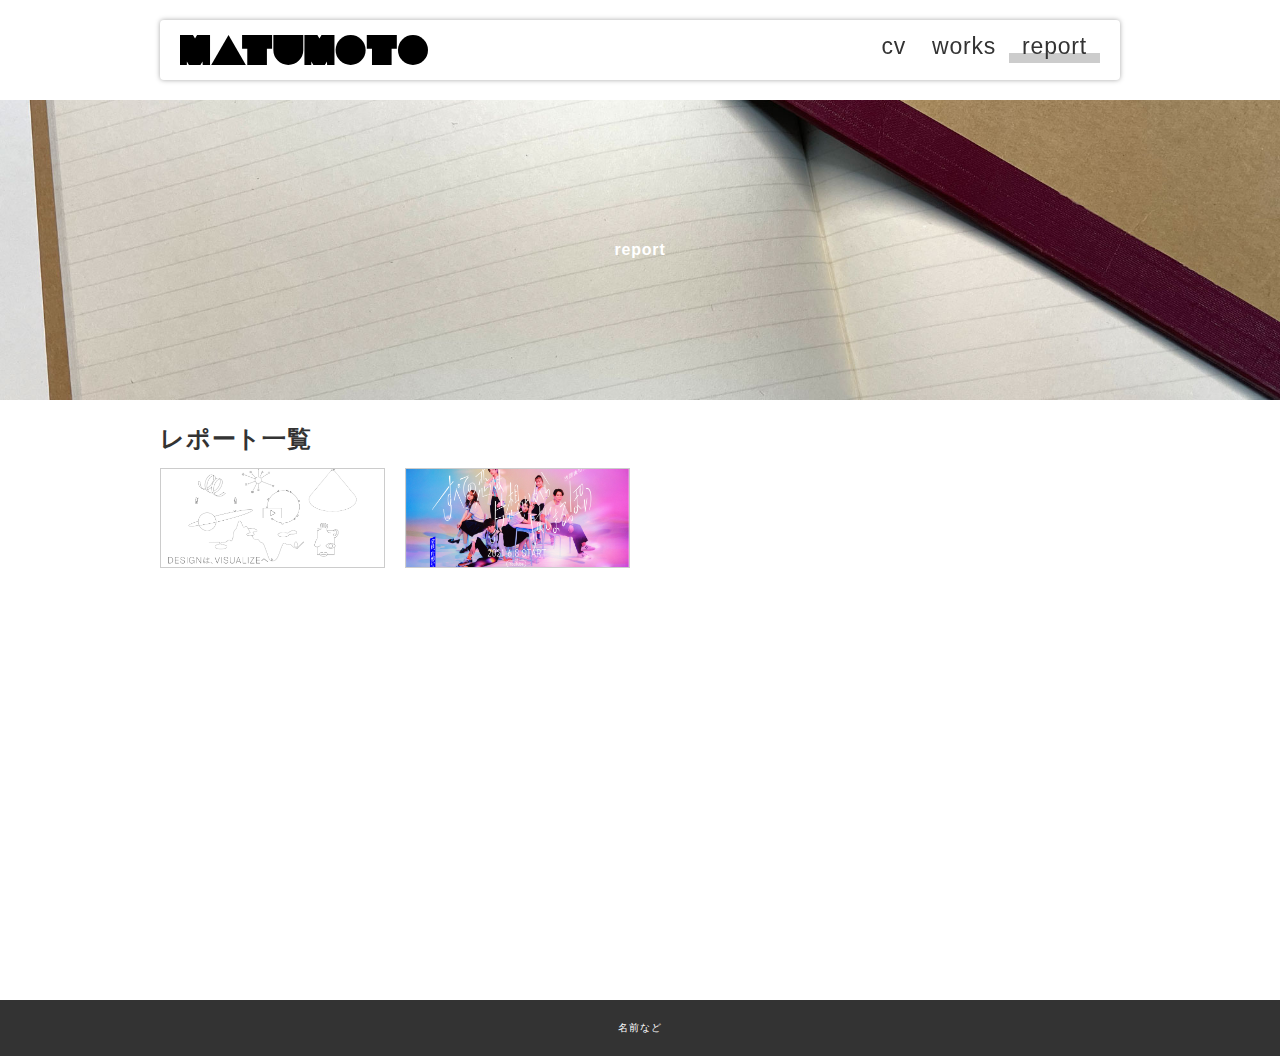
==== reports/index.html @ 168e7ae3 "Initial commit" ====
<!DOCTYPE html>
<html lang="ja">
<head>
  <meta charset="UTF-8">
  <meta http-equiv="X-UA-Compatible" content="IE=edge">
  <meta name="viewport" content="width=device-width, initial-scale=1.0">
  <!-- トップページとはリンクが変わるので注意 -->
  <link rel="stylesheet" href="../css/style.css">
  <title>レポート一覧ページ</title>
</head>
<body class="contents_page">
  
  <header>
    <div class="inner">
      <p id="header_logo">
        <a href="../index.html"><img src="../images/logo.svg" alt=""></a>
      </p>
      <ul id="global_menu">
        <!-- トップページとはリンクが変わるので注意 -->
        <li><a href="../cv.html">cv</a></li>
        <li><a href="../works/index.html">works</a></li>
        <li class="current"><a href="./index.html">report</a></li>
      </ul>
    </div>
  </header>

  <section>
    <!-- 空の要素だけどcssで背景を設定している -->
    <div class="report_eye_catch">
      report
    </div>
    <div class="contents">
      <h2>レポート一覧</h2>
      <ul class="thumb_list">
        <li><a href="./report01.html"><img src="./images/thumb01.png" alt="サムネイル"></a></li>
        <li><a href="#"><img src="./images/thumb02.png" alt="サムネイル"></a></li>
      </ul>
    </div>
  </section>

  <footer>
    名前など
  </footer>


</body>
</html>
---- css/style.css ----
@charset "UTF-8";
/*======================================================
基本
======================================================*/
* {
  box-sizing: border-box;
  margin: 0;
  padding: 0;
}

html {
  font-size: 62.5%;
}

html,
body {
  height: 100%;
  font-feature-settings: "palt";
  background-color: #fff;
  position: relative;
}

body {
  font-size: 1.6rem;
  line-height: 1.6;
  font-family: "游ゴシック体", YuGothic, "游ゴシック", "Yu Gothic", "ヒラギノ角ゴ ProN W3", "Hiragino Kaku Gothic ProN", "メイリオ", Meiryo, sans-serif;
  color: #333333;
  letter-spacing: 0.05em;
}

body.contents_page {
  padding-top: 100px;
}

a {
  color: inherit;
  transition: 0.3s opacity;
}

a:hover {
  opacity: 0.7;
}

img {
  max-width: 100%;
  height: auto;
}

li {
  list-style: none;
}

@media (min-width: 901px) {
  .sp_only {
    display: none !important;
  }
}

@media (max-width: 900px) {
  .pc_only {
    display: none !important;
  }
}

/*======================================================
header
======================================================*/
header {
  position: fixed;
  z-index: 2;
  max-width: 1000px;
  top: 0;
  left: 0;
  right: 0;
  margin: auto;
}

header a {
  display: block;
  text-decoration: none;
}

header .inner {
  display: flex;
  background-color: #fff;
  justify-content: space-between;
  padding: 15px 20px;
  box-shadow: 0px 0px 5px rgba(0, 0, 0, 0.35);
  border-radius: 4px;
  margin: 20px;
}

/*======================================================
footer
======================================================*/
footer {
  background-color: #333;
  color: #fff;
  text-align: center;
  padding: 20px;
  font-size: 10px;
}

/*======================================================
コンテンツ
======================================================*/
#header_logo img {
  display: block;
}

#global_menu {
  display: flex;
  font-size: 23px;
  position: relative;
}

#global_menu a {
  padding: 0px 13px;
  line-height: 1;
  position: relative;
}

#global_menu li {
  position: relative;
}

#global_menu li.current::before {
  content: "";
  bottom: 2px;
  position: absolute;
  width: 100%;
  height: 10px;
  background-color: #ccc;
}

.top_eye_catch {
  height: 500px;
  background-image: url(../images/top.jpg);
  background-size: cover;
  background-position: center center;
  background-attachment: fixed;
  display: flex;
  align-items: center;
  justify-content: center;
  color: #fff;
  font-weight: bold;
}

.report_eye_catch {
  height: 300px;
  background-image: url(../images/report.jpg);
  background-size: cover;
  background-position: center center;
  display: flex;
  align-items: center;
  justify-content: center;
  color: #fff;
  font-weight: bold;
}

.contents {
  max-width: 1000px;
  min-height: 600px;
  padding: 20px;
  margin: auto;
}

.thumb_list {
  display: flex;
  flex-wrap: wrap;
  margin: 0 -10px;
}

.thumb_list li {
  width: 25%;
  height: 120px;
  padding: 10px;
}

.thumb_list li a {
  display: block;
  height: 100%;
}

.thumb_list li a img {
  display: block;
  border: 1px solid #ccc;
  width: 100%;
  height: 100%;
  object-fit: cover;
  object-position: center center;
}

/*======================================================
report
======================================================*/
.report {
  border: 1px solid #ccc;
  padding: 40px;
}

.report .outline {
  margin-bottom: 40px;
  display: flex;
}

.report .outline .pic {
  width: 45%;
  border: 3px solid #999;
}

.report .outline .txt {
  flex: 1;
  padding-left: 20px;
}

.report h1 {
  margin-bottom: 20px;
  padding-left: 10px;
  border-left: 5px solid #ff9a02;
}

.ex_link {
  display: inline-block;
  position: relative;
  padding: 4px;
  padding-left: 26px;
}

.ex_link::before {
  box-sizing: border-box;
  content: "";
  display: block;
  width: 20px;
  height: 14px;
  border: 3px solid #666;
  border-radius: 3px;
  position: absolute;
  left: 0;
  top: 0;
  bottom: 0;
  margin: auto;
}

/*======================================================
汎用
======================================================*/
.mb_m {
  margin-bottom: 20px;
}
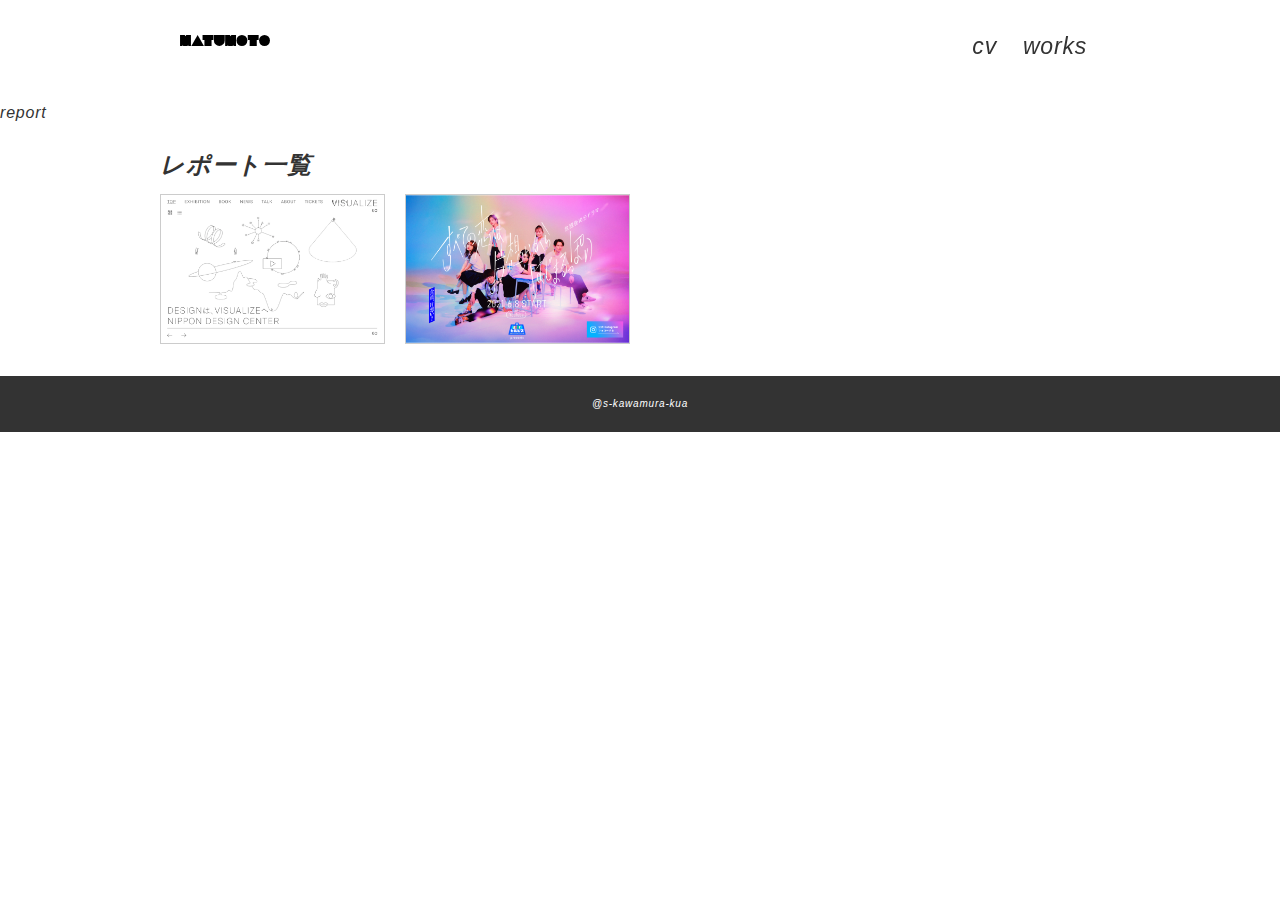
==== commit 035389bd: "0731" ====
--- a/reports/index.html
+++ b/reports/index.html
@@ -1,25 +1,29 @@
 <!DOCTYPE html>
 <html lang="ja">
+
 <head>
   <meta charset="UTF-8">
   <meta http-equiv="X-UA-Compatible" content="IE=edge">
   <meta name="viewport" content="width=device-width, initial-scale=1.0">
+  <meta content="川村颯太のポートフォリオサイトです。経歴や制作物のサムネイルなどが確認できます。" name="description">
+  <meta property="og:title" content="top/work" />
   <!-- トップページとはリンクが変わるので注意 -->
   <link rel="stylesheet" href="../css/style.css">
-  <title>レポート一覧ページ</title>
+  <title>work|portfolio_site</title>
 </head>
+
 <body class="contents_page">
-  
+
   <header>
     <div class="inner">
       <p id="header_logo">
-        <a href="../index.html"><img src="../images/logo.svg" alt=""></a>
+        <a href="../index.html"><img src="../images/logo.svg" width="90px" alt=""></a>
       </p>
       <ul id="global_menu">
         <!-- トップページとはリンクが変わるので注意 -->
-        <li><a href="../cv.html">cv</a></li>
+        <li><a href="../cv/index.html">cv</a></li>
         <li><a href="../works/index.html">works</a></li>
-        <li class="current"><a href="./index.html">report</a></li>
+        <!-- <li class="current"><a href="./index.html">report</a></li> -->
       </ul>
     </div>
   </header>
@@ -32,16 +36,17 @@
     <div class="contents">
       <h2>レポート一覧</h2>
       <ul class="thumb_list">
-        <li><a href="./report01.html"><img src="./images/thumb01.png" alt="サムネイル"></a></li>
+        <li><a href="#"><img src="./images/thumb01.png" alt="サムネイル"></a></li>
         <li><a href="#"><img src="./images/thumb02.png" alt="サムネイル"></a></li>
       </ul>
     </div>
   </section>
 
   <footer>
-    名前など
+    @s-kawamura-kua
   </footer>
 
 
 </body>
+
 </html>--- a/css/style.css
+++ b/css/style.css
@@ -16,6 +16,7 @@
 body {
   height: 100%;
   font-feature-settings: "palt";
+  font-style: italic;
   background-color: #fff;
   position: relative;
 }
@@ -23,7 +24,7 @@
 body {
   font-size: 1.6rem;
   line-height: 1.6;
-  font-family: "游ゴシック体", YuGothic, "游ゴシック", "Yu Gothic", "ヒラギノ角ゴ ProN W3", "Hiragino Kaku Gothic ProN", "メイリオ", Meiryo, sans-serif;
+  font-family: "游ゴシック体", YuGothic, "游ゴシック", "Yu Gothic",  Meiryo, sans-serif;
   color: #333333;
   letter-spacing: 0.05em;
 }
@@ -38,7 +39,8 @@
 }
 
 a:hover {
-  opacity: 0.7;
+  opacity: 0.1;
+  transition-duration: 1s
 }
 
 img {
@@ -61,6 +63,7 @@
     display: none !important;
   }
 }
+
 
 /*======================================================
 header
@@ -82,11 +85,11 @@
 
 header .inner {
   display: flex;
-  background-color: #fff;
+  /* background-color: #fff; */
   justify-content: space-between;
   padding: 15px 20px;
-  box-shadow: 0px 0px 5px rgba(0, 0, 0, 0.35);
-  border-radius: 4px;
+  /* box-shadow: 0px 0px 5px rgba(0, 0, 0, 0.35); */
+  /* border-radius: 4px; */
   margin: 20px;
 }
 
@@ -130,12 +133,12 @@
   position: absolute;
   width: 100%;
   height: 10px;
-  background-color: #ccc;
+  /* background-color: #1482e9; */
 }
 
 .top_eye_catch {
   height: 500px;
-  background-image: url(../images/top.jpg);
+  background-image: url(../images/main.jpg);
   background-size: cover;
   background-position: center center;
   background-attachment: fixed;
@@ -143,24 +146,14 @@
   align-items: center;
   justify-content: center;
   color: #fff;
+  text-shadow: #1482e9 2px 5px;
   font-weight: bold;
-}
-
-.report_eye_catch {
-  height: 300px;
-  background-image: url(../images/report.jpg);
-  background-size: cover;
-  background-position: center center;
-  display: flex;
-  align-items: center;
-  justify-content: center;
-  color: #fff;
-  font-weight: bold;
+  font-size: 40px;
 }
 
 .contents {
   max-width: 1000px;
-  min-height: 600px;
+  min-height: 250px;
   padding: 20px;
   margin: auto;
 }
@@ -173,7 +166,7 @@
 
 .thumb_list li {
   width: 25%;
-  height: 120px;
+  height: 170px;
   padding: 10px;
 }
 
@@ -217,7 +210,7 @@
 .report h1 {
   margin-bottom: 20px;
   padding-left: 10px;
-  border-left: 5px solid #ff9a02;
+  border-left: 5px solid #1482e9;
 }
 
 .ex_link {
@@ -243,6 +236,175 @@
 }
 
 /*======================================================
+cv
+======================================================*/
+
+.cv_eye_catch {
+  height: 300px;
+  background-image: url(../images/cv.jpg);
+  background-size: cover;
+  background-position: center center;
+  display: flex;
+  align-items: center;
+  justify-content: center;
+  color: #fff;
+  text-shadow: #1482e9 2px 5px;
+  font-weight: bold;
+  font-size: 40px;
+}
+
+.report {
+  border: 1px solid #ccc;
+  padding: 40px;
+}
+
+.report .outline {
+  margin-bottom: 40px;
+  display: flex;
+}
+
+.report .outline .pic {
+  width: 45%;
+  border: 3px solid #999;
+}
+
+.report .outline .txt {
+  flex: 1;
+  padding-left: 20px;
+}
+
+.report h1 {
+  margin-bottom: 20px;
+  padding-left: 10px;
+  border-left: 5px solid #1482e9;
+}
+
+.ex_link {
+  display: inline-block;
+  position: relative;
+  padding: 4px;
+  padding-left: 26px;
+}
+
+.ex_link::before {
+  box-sizing: border-box;
+  content: "";
+  display: block;
+  width: 20px;
+  height: 14px;
+  border: 3px solid #666;
+  border-radius: 3px;
+  position: absolute;
+  left: 0;
+  top: 0;
+  bottom: 0;
+  margin: auto;
+}
+
+#case1 {
+  border-left: 1px solid #000;
+  margin-left: 30px;
+}
+
+#case1 li {
+  display: flex;
+  align-items: flex-start;
+  margin-bottom: 14px;
+}
+
+#case1 li .year {
+  width: 80px;
+  display: flex;
+  align-items: center;
+}
+
+#case1 li .year::before {
+  content: '';
+  display: block;
+  position: relative;
+  width: 14px;
+  height: 14px;
+  border-radius: 7px;
+  background-color: #1482e9;
+  left: -7px;
+  margin-right: 5px;
+}
+
+#case1 li .date {
+  width: 60px;
+}
+
+#case1 li .content {
+  flex: 1;
+}
+
+/*======================================================
+works
+======================================================*/
+
+.work_eye_catch {
+  height: 300px;
+  background-image: url(../images/work.jpg);
+  background-size: cover;
+  background-position: center center;
+  display: flex;
+  align-items: center;
+  justify-content: center;
+  color: #fff;
+  text-shadow: #1482e9 2px 5px;
+  font-weight: bold;
+  font-size: 40px;
+}
+
+.report {
+  border: 1px solid #ccc;
+  padding: 40px;
+}
+
+.report .outline {
+  margin-bottom: 40px;
+  display: flex;
+}
+
+.report .outline .pic {
+  width: 45%;
+  border: 3px solid #999;
+}
+
+.report .outline .txt {
+  flex: 1;
+  padding-left: 20px;
+}
+
+.report h1 {
+  margin-bottom: 20px;
+  padding-left: 10px;
+  border-left: 5px solid #ff9a02;
+}
+
+.ex_link {
+  display: inline-block;
+  position: relative;
+  padding: 4px;
+  padding-left: 26px;
+}
+
+.ex_link::before {
+  box-sizing: border-box;
+  content: "";
+  display: block;
+  width: 20px;
+  height: 14px;
+  border: 3px solid #666;
+  border-radius: 3px;
+  position: absolute;
+  left: 0;
+  top: 0;
+  bottom: 0;
+  margin: auto;
+}
+
+/*======================================================
 汎用
 ======================================================*/
 .mb_m {
